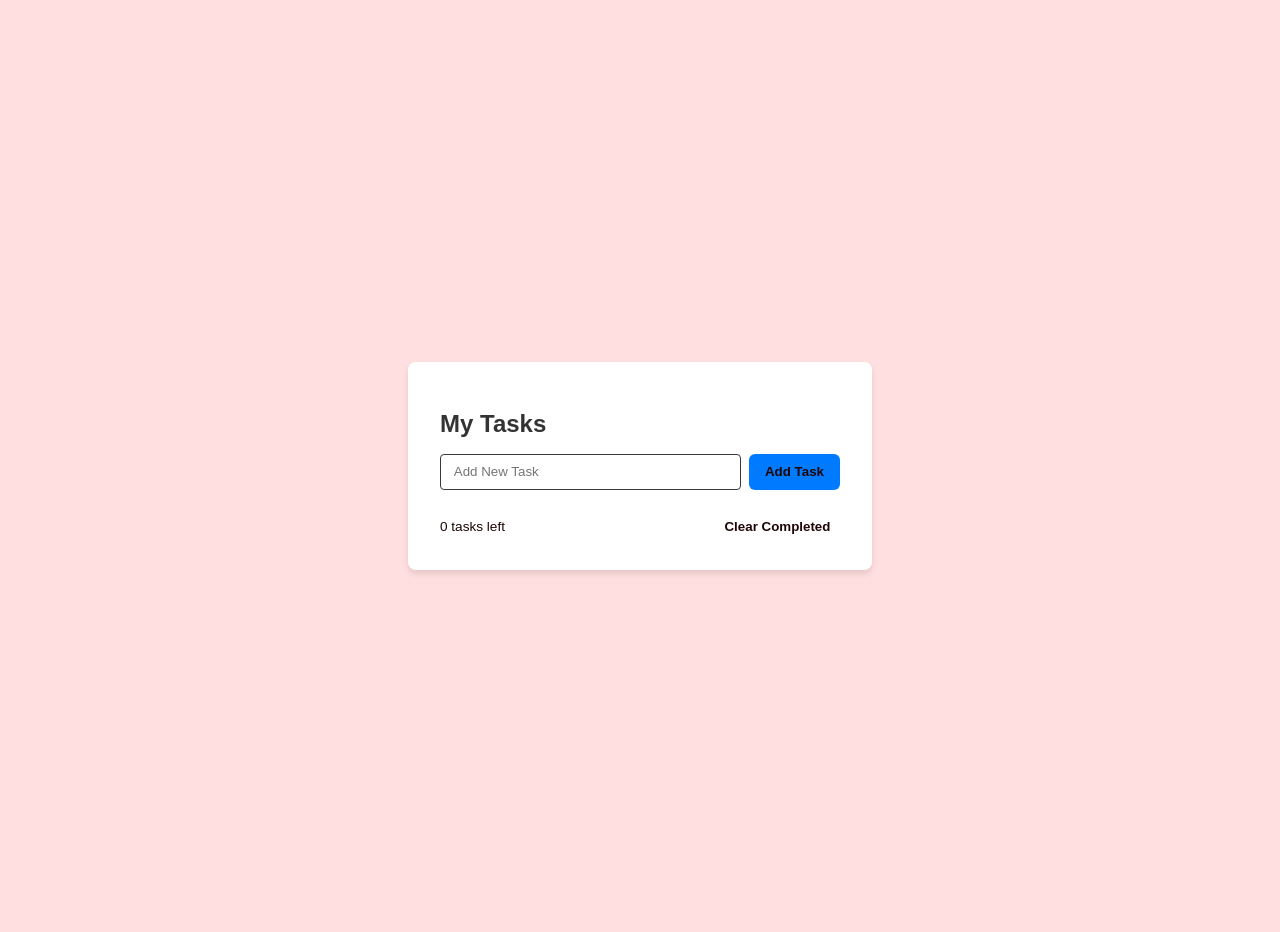
==== index.html @ 0cd87a53 "my first javascript" ====
<!DOCTYPE html>
<html lang="en">
<head>
    <meta charset="UTF-8">
    <meta name="viewport" content="width=device-width, initial-scale=1.0">
    <title>Document</title>
    <link rel="stylesheet" href="index.css">
</head>
<body>
    <div class="todo-card">
        <h1> My Tasks</h1>
     <!-- input and a submit button -->
      <div>
      <form id="todo-form">
        <input type="text"  placeholder="Add New Task">
        <button type="submit">Add Task</button>
      </form>

      <!-- to do list -->
<ul id="todo-list"></ul>


<!-- footer stats -->
 <div class="todo-footer">
    <span id="task-count"> 0 tasks left</span>
    <button id="clear-btn">Clear Completed</button>
 </div>
    </div>
    </div>


    <!-- javascript link -->
    <script src="index.js"></script>
</body>
</html>
---- index.css ----
:root {
    --bg: #ffdfdf;
    --card-bg: #ffffff;
    --primary: #007bff;
    --primary-hover: #041a31;
    --text: #333333;
    --text-light: #1f0606;
    --border: rgb(60, 56, 56);

}

/* reset the page */
html, body {
    margin: 0;
    padding: 0;
    font-family: Arial, sans-serif;
    background-color: var(--bg);
    color: #333;
}

body{
    background-color: var(--bg);
    color: var(--text);
    display: flex;
    justify-content: center;
    align-items: center;
    min-height: 100vh;
    padding: 1rem;
}

.todo-card {
    background-color: var(--card-bg);
    border-radius: 8px;
    box-shadow: 0 4px 6px rgba(0, 0, 0, 0.1);
    padding: 2rem;
    width: 100%;
    max-width: 400px;
}

h1 {
    font-size: 1.5rem;
    margin-bottom: 1rem;

}

form {
    display: flex;
    gap: 0.5rem;
    margin-bottom: 1.5rem;
}
input[type="text"] {
    flex: 1;
    padding: 0.6rem 0.8rem;
    border: 1px solid var(--border);
    border-radius: 4px;
    outline: none;
}

input[type="text"]:focus {
    border-color: var(--primary);
    box-shadow: 0 0 5px rgba(0, 123, 255, 0.5);
}
button {
    background-color: var(--primary);
    color: var(--text-light);
    border: none;
    padding: 0.6rem 1rem;
    border-radius: 6px;
    cursor: pointer;
    transition: background-color 0.3s ease;
    font-weight: bold;
}

button:hover {
    background-color: var(--primary-hover);
}


ul {
    list-style-type: none;

    margin-bottom: 1.5rem;
}



/* the list design starts here */
.todo-footer {
    display: flex;
    justify-content: space-between;
    align-items: center;
    font-size: 0.85rem;
    color: var(--text-light);
}

#clear-btn{
    background : transparent;
    color: var(--text-light);
    padding: 0.3rem 0.6rem;
}

#clear-btn:hover{
    background-color: var(--primary);
    color: var(--text-light);
}
/* the list design ends here */
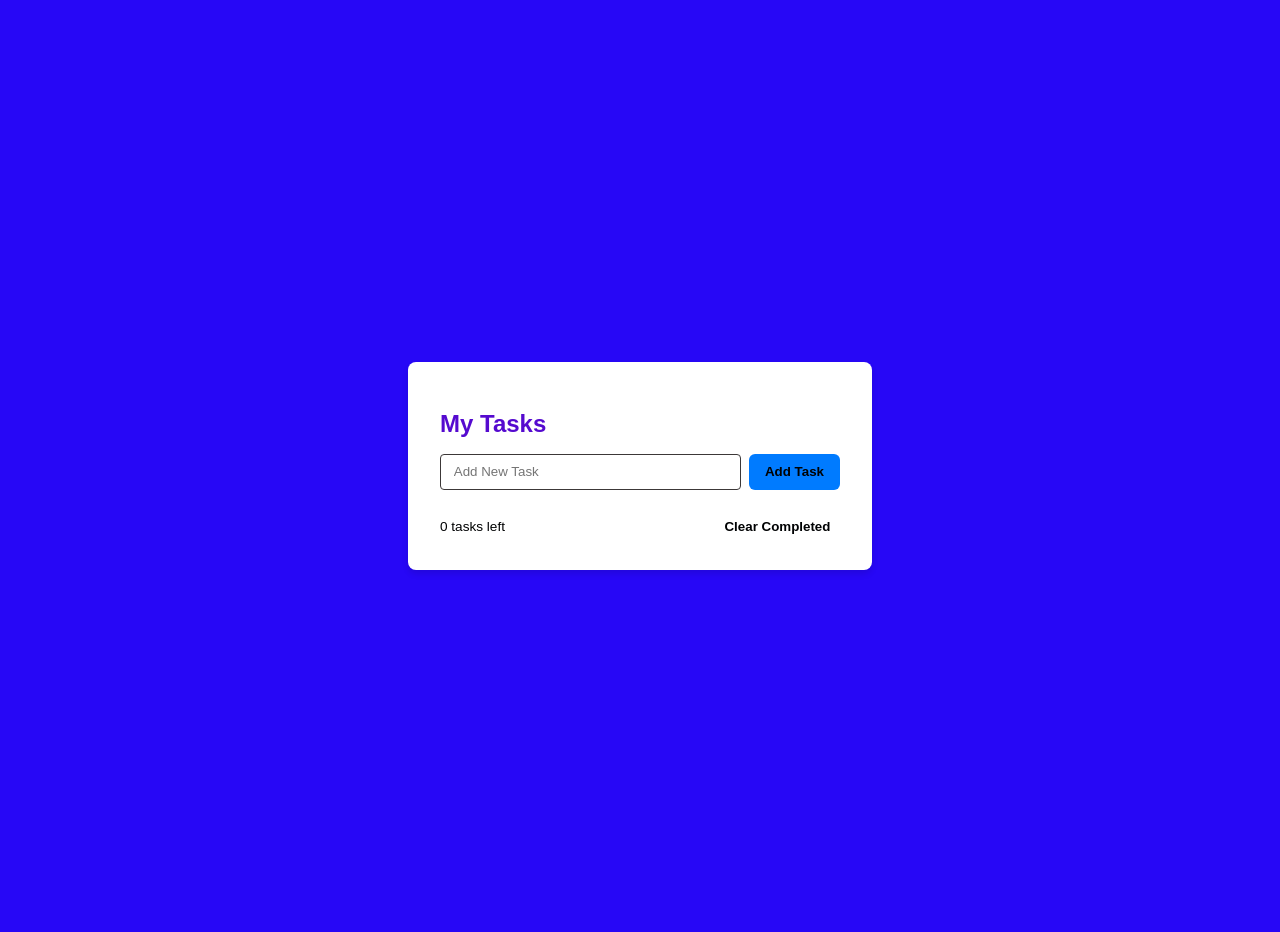
==== commit 8ada5f9d: "my todo list" ====
--- a/index.html
+++ b/index.html
@@ -8,29 +8,27 @@
 </head>
 <body>
     <div class="todo-card">
-        <h1> My Tasks</h1>
-     <!-- input and a submit button -->
-      <div>
-      <form id="todo-form">
-        <input type="text"  placeholder="Add New Task">
-        <button type="submit">Add Task</button>
-      </form>
+        <h1>My Tasks</h1>
 
-      <!-- to do list -->
-<ul id="todo-list"></ul>
+        <!-- input and a submit button -->
+        <div>
+            <form id="todo-form">
+                <input type="text" id="todo-input" placeholder="Add New Task">
+                <button type="submit">Add Task</button>
+            </form>
 
+            <!-- to do list -->
+            <ul id="todo-list"></ul>
 
-<!-- footer stats -->
- <div class="todo-footer">
-    <span id="task-count"> 0 tasks left</span>
-    <button id="clear-btn">Clear Completed</button>
- </div>
+            <!-- footer stats -->
+            <div class="todo-footer">
+                <span id="task-count">0 tasks left</span>
+                <button id="clear-btn">Clear Completed</button>
+            </div>
+        </div>
     </div>
-    </div>
-
 
     <!-- javascript link -->
     <script src="index.js"></script>
 </body>
-</html>
-
+</html>
--- a/index.css
+++ b/index.css
@@ -1,12 +1,12 @@
 :root {
-    --bg: #ffdfdf;
+    --bg: #2707f6;
     --card-bg: #ffffff;
     --primary: #007bff;
-    --primary-hover: #041a31;
-    --text: #333333;
-    --text-light: #1f0606;
+    --primary-hover: #0eef51;
+    --text: #550acf;
+    --text-light: #000203;
     --border: rgb(60, 56, 56);
-
+    --clear-color: red;
 }
 
 /* reset the page */
@@ -18,7 +18,7 @@
     color: #333;
 }
 
-body{
+body {
     background-color: var(--bg);
     color: var(--text);
     display: flex;
@@ -40,7 +40,6 @@
 h1 {
     font-size: 1.5rem;
     margin-bottom: 1rem;
-
 }
 
 form {
@@ -48,6 +47,7 @@
     gap: 0.5rem;
     margin-bottom: 1.5rem;
 }
+
 input[type="text"] {
     flex: 1;
     padding: 0.6rem 0.8rem;
@@ -60,6 +60,7 @@
     border-color: var(--primary);
     box-shadow: 0 0 5px rgba(0, 123, 255, 0.5);
 }
+
 button {
     background-color: var(--primary);
     color: var(--text-light);
@@ -75,16 +76,50 @@
     background-color: var(--primary-hover);
 }
 
-
 ul {
     list-style-type: none;
-
-    margin-bottom: 1.5rem;
+    padding: 0;
+    margin: 0 0 1.5rem 0;
 }
 
+/* the list design starts here */
+#todo-list li {
+    display: flex;
+    align-items: center;
+    gap: 0.6rem;
+    padding: 0.5rem 0;
+    border-bottom: 1px solid #eee;
+}
 
+#todo-list li span {
+    flex: 1;
+    word-break: break-word;
+}
 
-/* the list design starts here */
+#todo-list li.completed span {
+    text-decoration: line-through;
+    color: #999;
+}
+
+#todo-list li input[type="checkbox"] {
+    width: 18px;
+    height: 18px;
+    cursor: pointer;
+    flex-shrink: 0;
+}
+
+.delete-btn {
+    background: transparent;
+    color: #999;
+    padding: 0.2rem 0.5rem;
+    font-weight: normal;
+}
+
+.delete-btn:hover {
+    color: red;
+    background: transparent;
+}
+
 .todo-footer {
     display: flex;
     justify-content: space-between;
@@ -93,14 +128,14 @@
     color: var(--text-light);
 }
 
-#clear-btn{
-    background : transparent;
+#clear-btn {
+    background: transparent;
     color: var(--text-light);
     padding: 0.3rem 0.6rem;
 }
 
-#clear-btn:hover{
-    background-color: var(--primary);
-    color: var(--text-light);
+#clear-btn:hover {
+    background-color: var(--clear-color);
+    color: #fff;
 }
 /* the list design ends here */
